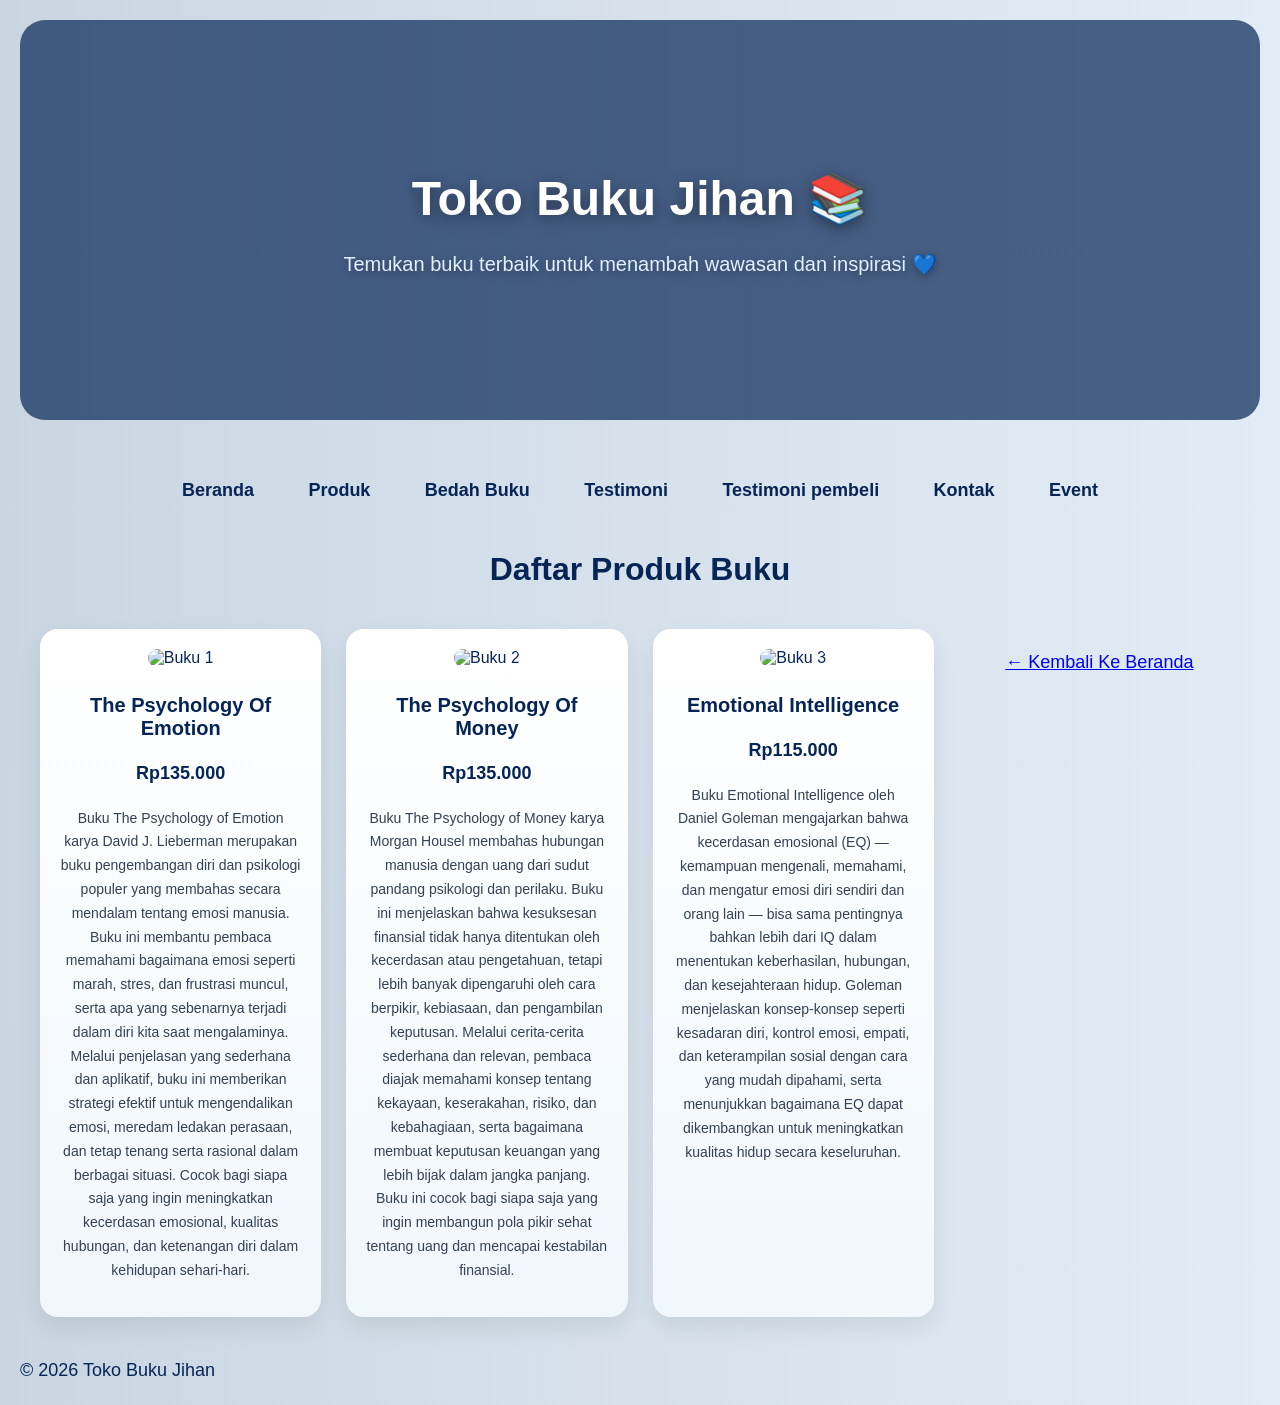
==== produk.html @ 4e76ed78 "Add files via upload" ====
<!DOCTYPE html>
<html lang="id">
<head>
<meta charset="UTF-8">

<meta name="viewport" content="width=device-width, initial-scale=1.0">

<title>Profil Usaha Buku</title>
<link rel="stylesheet" href="style.css" />
</head>
<body>
    <header class="hero">
    <div class="hero-text">
        <h1>Toko Buku Jihan 📚</h1>
        <p>Temukan buku terbaik untuk menambah wawasan dan inspirasi 💙</p>
    </div>
</header>
<nav>
<a href="index.html">Beranda</a>
<a href="produk.html">Produk</a>
<a href="bedah-buku.html">Bedah Buku</a>
<a href="testimoni.html">Testimoni</a>
<a href="tampil-testimoni.html">Testimoni pembeli</a>
<a href="kontak.html">Kontak</a> 
<a href="event.html">Event</a>
</nav>

<h1>Daftar Produk Buku</h1>
<section class="daftar-produk">
<div class="produk">
    <img src="image/TPOE.png" alt="Buku 1"  />
    <h2>The Psychology Of Emotion</h2>
    <p class="harga">Rp135.000</p>
    <p class="deskripsi">Buku The Psychology of Emotion karya David J. Lieberman merupakan buku pengembangan diri dan psikologi populer yang membahas secara mendalam tentang emosi manusia. Buku ini membantu pembaca memahami bagaimana emosi seperti marah, stres, dan frustrasi muncul, serta apa yang sebenarnya terjadi dalam diri kita saat mengalaminya.
        Melalui penjelasan yang sederhana dan aplikatif, buku ini memberikan strategi efektif untuk mengendalikan emosi, meredam ledakan perasaan, dan tetap tenang serta rasional dalam berbagai situasi. Cocok bagi siapa saja yang ingin meningkatkan kecerdasan emosional, kualitas hubungan, dan ketenangan diri dalam kehidupan sehari-hari.</p>
</div>

<div class="produk">
    <img src="image/TPOM.jpg" alt="Buku 2"  />
    <h2>The Psychology Of Money</h2>
    <p class="harga">Rp135.000</p>
    <p class="deskripsi">Buku The Psychology of Money karya Morgan Housel membahas hubungan manusia dengan uang dari sudut pandang psikologi dan perilaku. Buku ini menjelaskan bahwa kesuksesan finansial tidak hanya ditentukan oleh kecerdasan atau pengetahuan, tetapi lebih banyak dipengaruhi oleh cara berpikir, kebiasaan, dan pengambilan keputusan.
        Melalui cerita-cerita sederhana dan relevan, pembaca diajak memahami konsep tentang kekayaan, keserakahan, risiko, dan kebahagiaan, serta bagaimana membuat keputusan keuangan yang lebih bijak dalam jangka panjang. Buku ini cocok bagi siapa saja yang ingin membangun pola pikir sehat tentang uang dan mencapai kestabilan finansial.</p>
</div>

<div class="produk">
    <img src="https://res.cloudinary.com/bloomsbury-atlas/image/upload/w_568,c_scale,dpr_1.5/jackets/9789354352805.jpg" alt="Buku 3"  />
    <h2>Emotional Intelligence</h2>
    <p class="harga">Rp115.000</p>
    <p class="deskripsi">Buku Emotional Intelligence oleh Daniel Goleman mengajarkan bahwa kecerdasan emosional (EQ) — kemampuan mengenali, memahami, dan mengatur emosi diri sendiri dan orang lain — bisa sama pentingnya bahkan lebih dari IQ dalam menentukan keberhasilan, hubungan, dan kesejahteraan hidup. Goleman menjelaskan konsep-konsep seperti kesadaran diri, kontrol emosi, empati, dan keterampilan sosial dengan cara yang mudah dipahami, serta menunjukkan bagaimana EQ dapat dikembangkan untuk meningkatkan kualitas hidup secara keseluruhan.</p>
</div>

<p style="text-align: center;"><a href="index.html">← Kembali Ke Beranda</a></p>
</section>
<footer>
 <p>&copy; 2026 Toko Buku Jihan</p>
</footer>

</body>
</html>
---- style.css ----
/* ===================== GLOBAL ===================== */
body {
    background: linear-gradient(to right, #c9d6e2, #e2ecf5);
    font-family: Arial, sans-serif;
    color: #062456;
    margin: 20px;
}

/* ===================== NAVBAR ===================== */
nav {
    text-align: center;
    margin-bottom: 50px;
}

nav a {
    text-decoration: none;
    margin: 0 25px;
    font-weight: bold;
    font-size: 18px;
    color: #062456;
    transition: 0.3s;
}

nav a:hover {
    color: #517EAD;
    border-bottom: 3px solid #517EAD;
    padding-bottom: 4px;
}

/* ===================== JUDUL ===================== */
h1 {
    color: #062456;
    text-align: center;
}

h2 {
    font-family: 'Gill Sans', Calibri, sans-serif;
    color: #517EAD;
}

p {
    font-size: 18px;
    line-height: 1.7;
}

/* ===================== PRODUK ===================== */
.daftar-produk {
    display: grid;
    grid-template-columns: repeat(auto-fit, minmax(250px, 1fr));
    gap: 25px;
    padding: 20px;
}

.produk {
    background: linear-gradient(to bottom, #ffffff, #f0f7fd);
    padding: 20px;
    border-radius: 18px;
    text-align: center;
    box-shadow: 0 10px 25px rgba(0, 0, 0, 0.08);
    transition: 0.3s;
}

.produk:hover {
    transform: translateY(-8px);
}

.produk img {
    width: 150px;
    border-radius: 10px;
    margin-bottom: 10px;
}

.produk h2 {
    font-size: 20px;
    color: #062456;
}

.produk h3 {
    font-size: 16px;
    color: #517EAD;
}

.harga {
    font-weight: bold;
    color: #062456;
}

.deskripsi {
    font-size: 14px;
    color: #334155;
}

/* ===================== ARTIKEL ===================== */
.artikel {
    max-width: 750px;
    margin: auto;
    padding: 35px;
    background: linear-gradient(to bottom, #ffffff, #f0f7fd);
    font-family: Georgia, serif;
    line-height: 1.9;
    border-radius: 18px;
    box-shadow: 0 10px 25px rgba(0,0,0,0.08);
}

.artikel .penulis {
    font-style: italic;
    color: #517EAD;
    margin-bottom: 20px;
}

.artikel .sampul {
    width: 180px;
    float: right;
    margin: 0 0 20px 20px;
    border-radius: 10px;
    box-shadow: 0 6px 15px rgba(0,0,0,0.1);
}

.artikel blockquote {
    font-style: italic;
    padding: 15px 20px;
    margin: 25px 0;
    border-left: 5px solid #062456;
    background-color: #e8f1fa;
    border-radius: 8px;
    color: #334155;
}

/* ===================== BUTTON ===================== */
.btn-kembali {
    display: inline-block;
    margin-top: 30px;
    padding: 12px 20px;
    background: linear-gradient(to right, #062456, #517EAD);
    color: white;
    text-decoration: none;
    border-radius: 30px;
    transition: 0.3s;
}

.btn-kembali:hover {
    transform: translateY(-3px);
    opacity: 0.9;
}

/* ===================== FORM ===================== */
.formulir {
    max-width: 600px;
    margin: auto;
    padding: 35px;
    background: linear-gradient(to bottom, #ffffff, #f0f7fd);
    border-radius: 20px;
    box-shadow: 0 10px 25px rgba(0,0,0,0.08);
}

form label {
    display: block;
    margin-top: 12px;
    font-weight: bold;
    color: #062456;
}

form input,
form select,
form textarea {
    width: 100%;
    padding: 12px;
    margin-top: 6px;
    margin-bottom: 18px;
    border-radius: 10px;
    border: 1px solid #c9d6e2;
}

form input:focus,
form textarea:focus,
form select:focus {
    outline: none;
    border: 1px solid #517EAD;
    box-shadow: 0 0 6px rgba(6,36,86,0.15);
}

form button {
    background: linear-gradient(to right, #062456, #517EAD);
    color: white;
    padding: 12px;
    border: none;
    border-radius: 30px;
    cursor: pointer;
    transition: 0.3s;
}

form button:hover {
    transform: translateY(-3px);
    opacity: 0.9;
}

/* ===== KONTAK PAGE (VERSI UPGRADE) ===== */

.judul-kontak {
    text-align: center;
    margin-top: 70px;
    font-size: 38px;
    color: #062456;
    letter-spacing: 1px;
}

.intro-kontak {
    text-align: center;
    max-width: 600px;
    margin: 15px auto 50px;
    font-size: 17px;
    color: #517EAD;
}

/* Alamat */
.alamat-box {
    max-width: 520px;
    margin: 0 auto 40px;
    background: linear-gradient(to right, #ffffff, #f0f7fd);
    padding: 30px;
    border-radius: 20px;
    text-align: center;
    box-shadow: 0 15px 35px rgba(0,0,0,0.08);
    border-top: 5px solid #062456;
}

.alamat-box h2 {
    color: #062456;
    margin-bottom: 12px;
}

.alamat-box p {
    margin: 6px 0;
    color: #517EAD;
    font-size: 15px;
}

/* Form */
.kontak-box {
    max-width: 520px;
    margin: auto;
    background: linear-gradient(to bottom, #f0f7fd, #ffffff);
    padding: 40px;
    border-radius: 20px;
    box-shadow: 0 20px 40px rgba(0,0,0,0.08);
    border-top: 5px solid #517EAD;
}

.kontak-box label {
    display: block;
    font-weight: bold;
    color: #062456;
    margin-top: 10px;
}

.kontak-box input,
.kontak-box textarea {
    width: 100%;
    padding: 13px;
    border-radius: 12px;
    border: 1px solid #c9d6e2;
    margin-top: 6px;
    margin-bottom: 18px;
    font-size: 14px;
    background-color: #ffffff;
}

.kontak-box input:focus,
.kontak-box textarea:focus {
    outline: none;
    border-color: #062456;
    box-shadow: 0 0 8px rgba(6,36,86,0.15);
}

.kontak-box button {
    width: 100%;
    padding: 14px;
    border-radius: 30px;
    border: none;
    background: linear-gradient(to right, #062456, #517EAD);
    color: white;
    font-weight: bold;
    font-size: 15px;
    cursor: pointer;
    transition: 0.3s;
}

.kontak-box button:hover {
    transform: translateY(-2px);
    opacity: 0.9;
}

/* ===== EVENT PAGE UPGRADE ===== */

.judul-event {
    text-align: center;
    margin-top: 70px;
    font-size: 38px;
    color: #062456;
}

.intro-event {
    text-align: center;
    max-width: 600px;
    margin: 15px auto 40px;
    font-size: 17px;
    color: #517EAD;
}

/* Banner Event */
.event-banner {
    max-width: 800px;
    margin: 30px auto 60px;
    padding: 40px;
    text-align: center;
    background: linear-gradient(to right, #062456, #517EAD);
    color: white;
    border-radius: 20px;
    box-shadow: 0 20px 40px rgba(0,0,0,0.1);
}

.event-banner h2 {
    font-size: 26px;
    margin-bottom: 10px;
}

/* Card Container */
.event-container {
    display: grid;
    grid-template-columns: repeat(auto-fit, minmax(260px, 1fr));
    gap: 30px;
    padding: 0 40px 80px;
}

/* Card */
.event-card {
    background: #ffffff;
    border-radius: 20px;
    overflow: hidden;
    box-shadow: 0 15px 35px rgba(0,0,0,0.08);
    transition: 0.3s;
}

.event-card:hover {
    transform: translateY(-5px);
}

.event-card img {
    width: 100%;
    height: 180px;
    object-fit: cover;
}

.event-card h2 {
    color: #062456;
    padding: 15px 20px 5px;
}

.event-card p {
    color: #517EAD;
    padding: 0 20px 10px;
    font-size: 14px;
}

.event-card button {
    margin: 10px 20px 20px;
    padding: 10px;
    width: calc(100% - 40px);
    border-radius: 25px;
    border: none;
    background: linear-gradient(to right, #062456, #517EAD);
    color: white;
    font-weight: bold;
    cursor: pointer;
}

.event-card button:hover {
    opacity: 0.9;
}

/* ===== EVENT PAGE FULL ===== */

.judul-event {
    text-align: center;
    margin-top: 70px;
    font-size: 38px;
    color: #062456;
}

.intro-event {
    text-align: center;
    max-width: 600px;
    margin: 15px auto 40px;
    font-size: 17px;
    color: #517EAD;
}

/* Banner */
.event-banner {
    max-width: 800px;
    margin: 30px auto 60px;
    padding: 40px;
    text-align: center;
    background: linear-gradient(to right, #062456, #517EAD);
    color: white;
    border-radius: 20px;
    box-shadow: 0 20px 40px rgba(0,0,0,0.1);
}

/* Container */
.event-container {
    display: grid;
    grid-template-columns: repeat(auto-fit, minmax(260px, 1fr));
    gap: 30px;
    padding: 0 40px 80px;
}

/* Card */
.event-card {
    background: #ffffff;
    border-radius: 20px;
    overflow: hidden;
    box-shadow: 0 15px 35px rgba(0,0,0,0.08);
    transition: 0.3s;
}

.event-card:hover {
    transform: translateY(-5px);
}

.event-card img {
    width: 100%;
    height: 180px;
    object-fit: cover;
}

.event-card h2 {
    color: #062456;
    padding: 15px 20px 5px;
}

.event-card p {
    color: #517EAD;
    padding: 0 20px 10px;
    font-size: 14px;
}

/* Button */
.btn-event {
    display: inline-block;
    text-align: center;
    margin: 10px 20px 20px;
    padding: 12px;
    width: calc(100% - 40px);
    border-radius: 30px;
    background: linear-gradient(to right, #062456, #517EAD);
    color: white;
    font-weight: bold;
    text-decoration: none;
    transition: 0.3s;
}

.btn-event:hover {
    transform: translateY(-3px);
    opacity: 0.9;
}

/* ===================== HERO HEADER ===================== */
.hero {
    background: 
        linear-gradient(rgba(6,36,86,0.7), rgba(6,36,86,0.7)),
        url("https://images.unsplash.com/photo-1519681393784-d120267933ba");
    background-size: cover;
    background-position: center;
    height: 400px;
    border-radius: 25px;
    display: flex;
    align-items: center;
    justify-content: center;
    text-align: center;
    margin-bottom: 60px;
    color: white;
}

.hero-text h1 {
    font-size: 48px;
    margin-bottom: 15px;
    color: #ffffff;
    text-shadow: 0 4px 15px rgba(0,0,0,0.4);
}

.hero-text p {
    font-size: 20px;
    color: #e0f2ff;
    text-shadow: 0 3px 10px rgba(0,0,0,0.3);
}
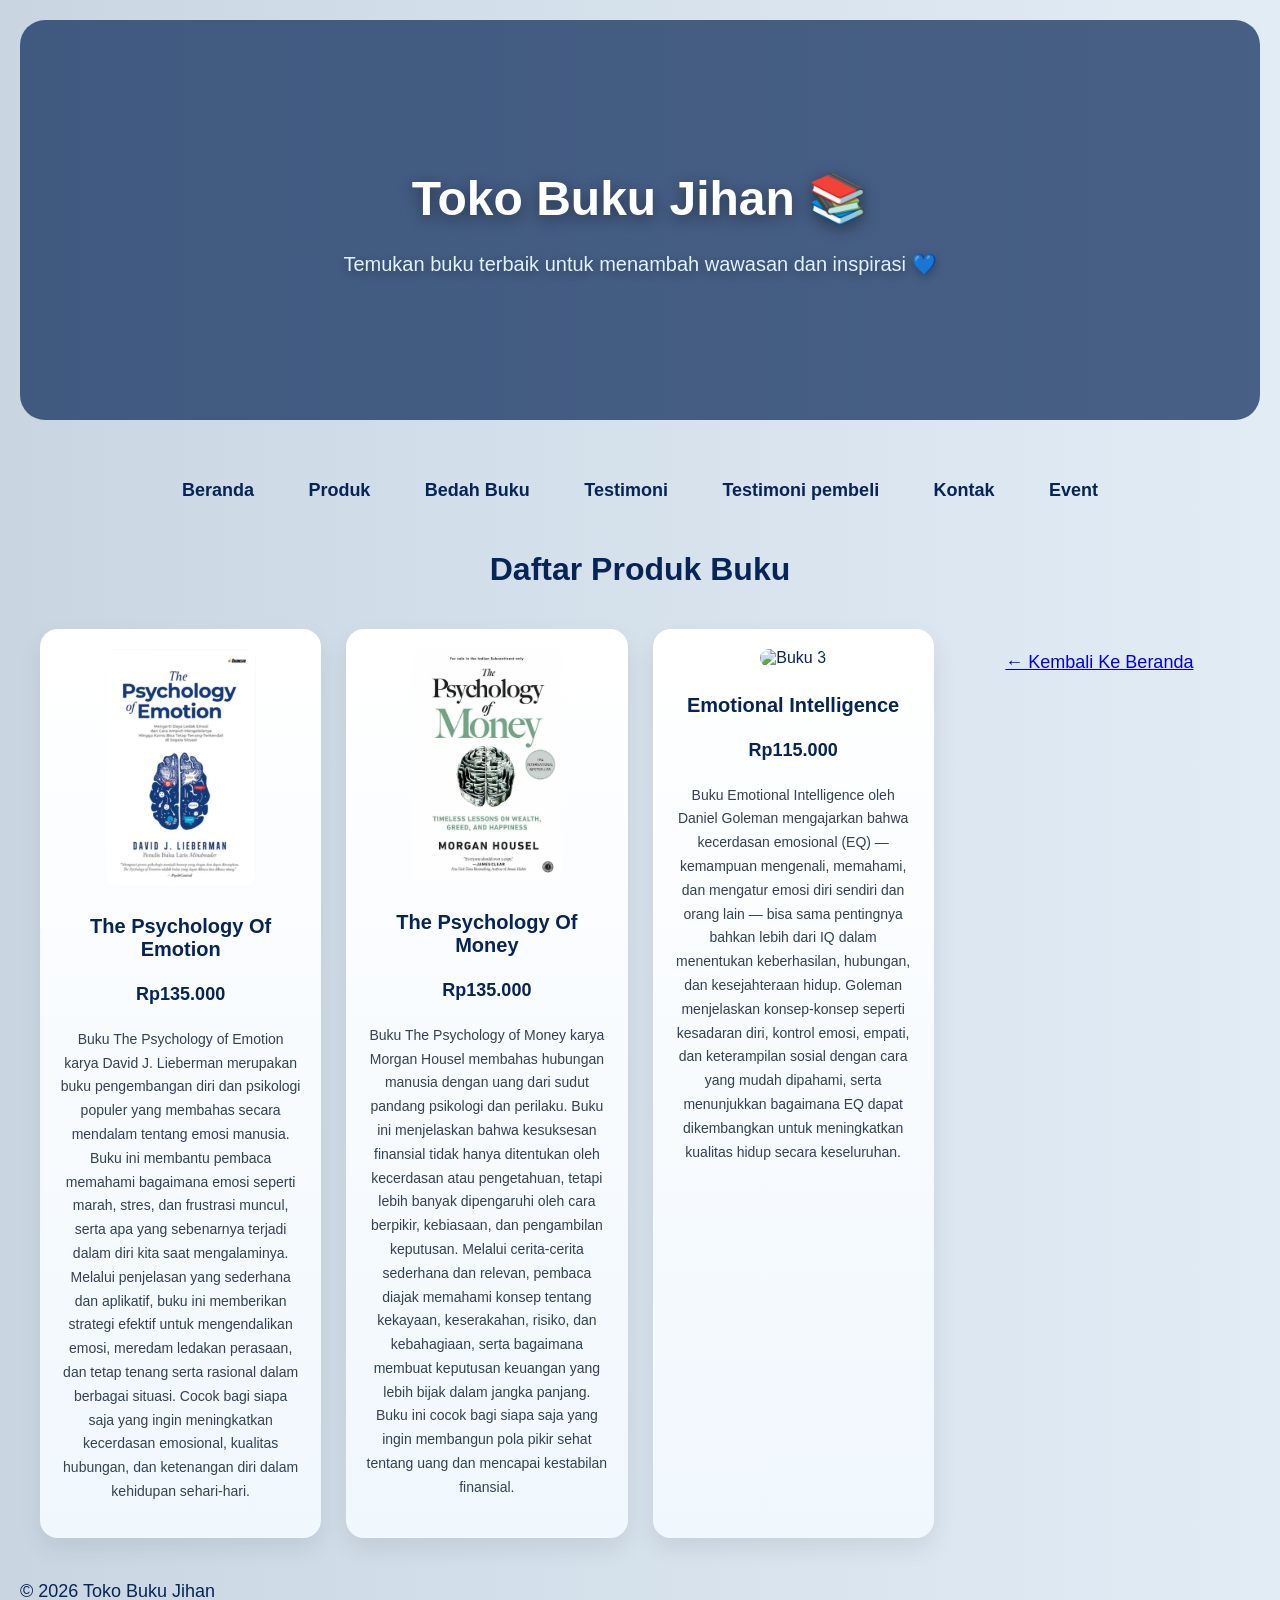
==== commit de0b343a: "Update produk.html" ====
--- a/produk.html
+++ b/produk.html
@@ -28,7 +28,7 @@
 <h1>Daftar Produk Buku</h1>
 <section class="daftar-produk">
 <div class="produk">
-    <img src="image/TPOE.png" alt="Buku 1"  />
+    <img src="TPOE.png" alt="Buku 1"  />
     <h2>The Psychology Of Emotion</h2>
     <p class="harga">Rp135.000</p>
     <p class="deskripsi">Buku The Psychology of Emotion karya David J. Lieberman merupakan buku pengembangan diri dan psikologi populer yang membahas secara mendalam tentang emosi manusia. Buku ini membantu pembaca memahami bagaimana emosi seperti marah, stres, dan frustrasi muncul, serta apa yang sebenarnya terjadi dalam diri kita saat mengalaminya.
@@ -36,7 +36,7 @@
 </div>
 
 <div class="produk">
-    <img src="image/TPOM.jpg" alt="Buku 2"  />
+    <img src="TPOM.jpg" alt="Buku 2"  />
     <h2>The Psychology Of Money</h2>
     <p class="harga">Rp135.000</p>
     <p class="deskripsi">Buku The Psychology of Money karya Morgan Housel membahas hubungan manusia dengan uang dari sudut pandang psikologi dan perilaku. Buku ini menjelaskan bahwa kesuksesan finansial tidak hanya ditentukan oleh kecerdasan atau pengetahuan, tetapi lebih banyak dipengaruhi oleh cara berpikir, kebiasaan, dan pengambilan keputusan.
@@ -57,4 +57,5 @@
 </footer>
 
 </body>
-</html>+
+</html>
